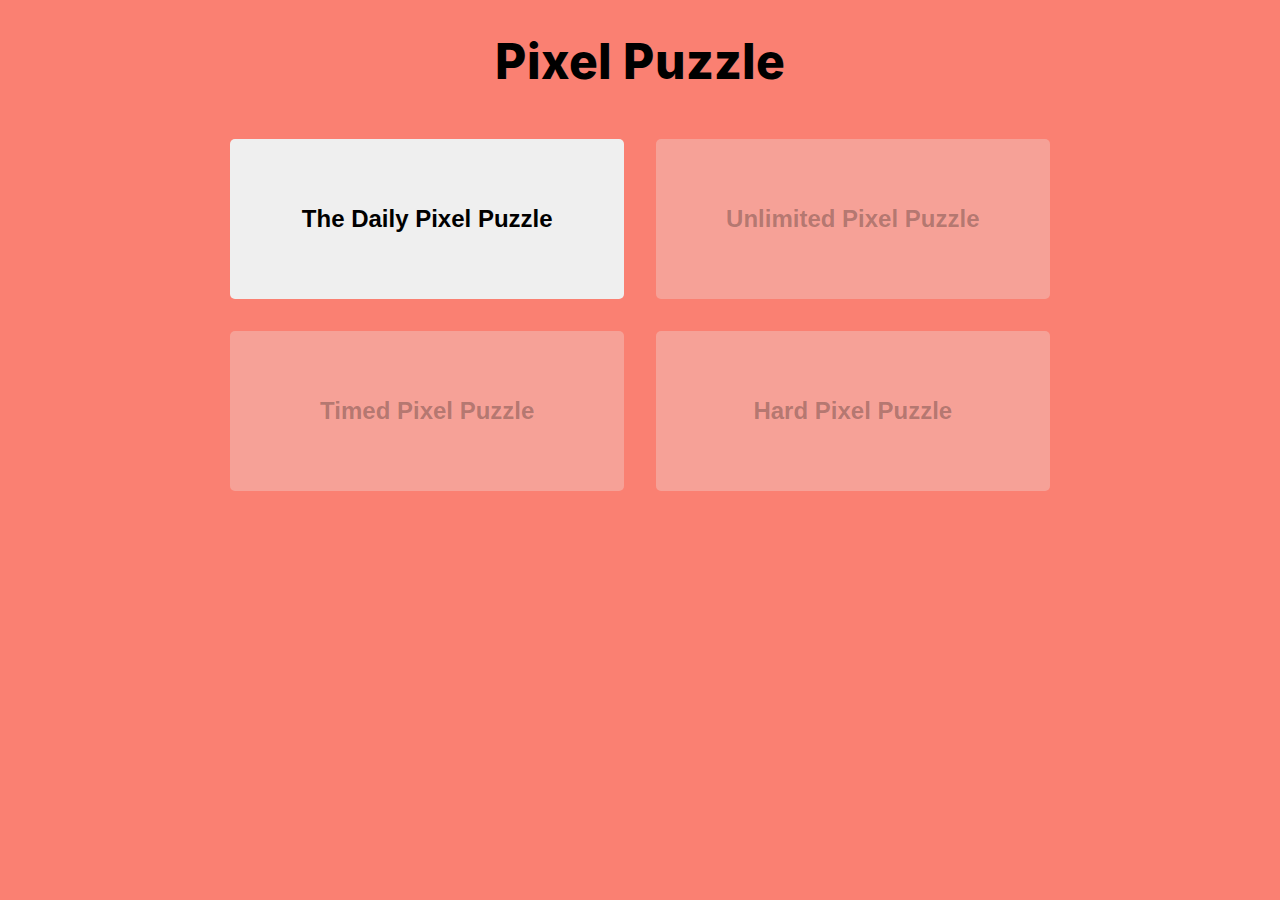
==== web/template/index.html @ 62097623 "basic styling and home page" ====
<!DOCTYPE html>
<html lang="en">
  <head>
    <meta charset="UTF-8" />
    <meta name="viewport" content="width=device-width, initial-scale=1.0" />
    <title>Pixel Puzzle</title>
    <link rel="stylesheet" href="../static/css/style.css" />
  </head>
  <body>
    <header><h1>Pixel Puzzle</h1></header>
    <main>
      <div id="games">
        <button onclick="window.location.href = 'wordle'">
          The Daily Pixel Puzzle
        </button>
        <button disabled onclick="window.location.href = 'unlimited'">
          Unlimited Pixel Puzzle
        </button>
        <button disabled onclick="window.location.href = 'timed'">
          Timed Pixel Puzzle
        </button>
        <button disabled onclick="window.location.href = 'hard'">
          Hard Pixel Puzzle
        </button>
      </div>
    </main>
  </body>
</html>
---- web/static/css/style.css ----
@import url("../font/inter.css");

* {
    margin: 0;
    padding: 0;
}

body {
    width: clamp(300px, 80%, 1200px);
    background-color: salmon;
    font-family: "Inter";
    margin: 0 auto;
}

h1 {
    font-size: 3rem;
    padding: 1rem 0;
    font-weight: 800;
}

button {
    height: 10rem;
    padding: 1rem 2rem;
    font-size: 1.5rem;
    font-weight: 600;
    border: none;
    border-radius: 5px;
    cursor: pointer;
}

header {
    display: flex;
    justify-content: center;
    align-items: center;
    padding: 1rem;
}


#games {
    width: 80%;
    margin: 0 auto;
    display: grid;
    gap: 2rem;
    grid-template-columns: 1fr 1fr;
    padding: 1rem;
}
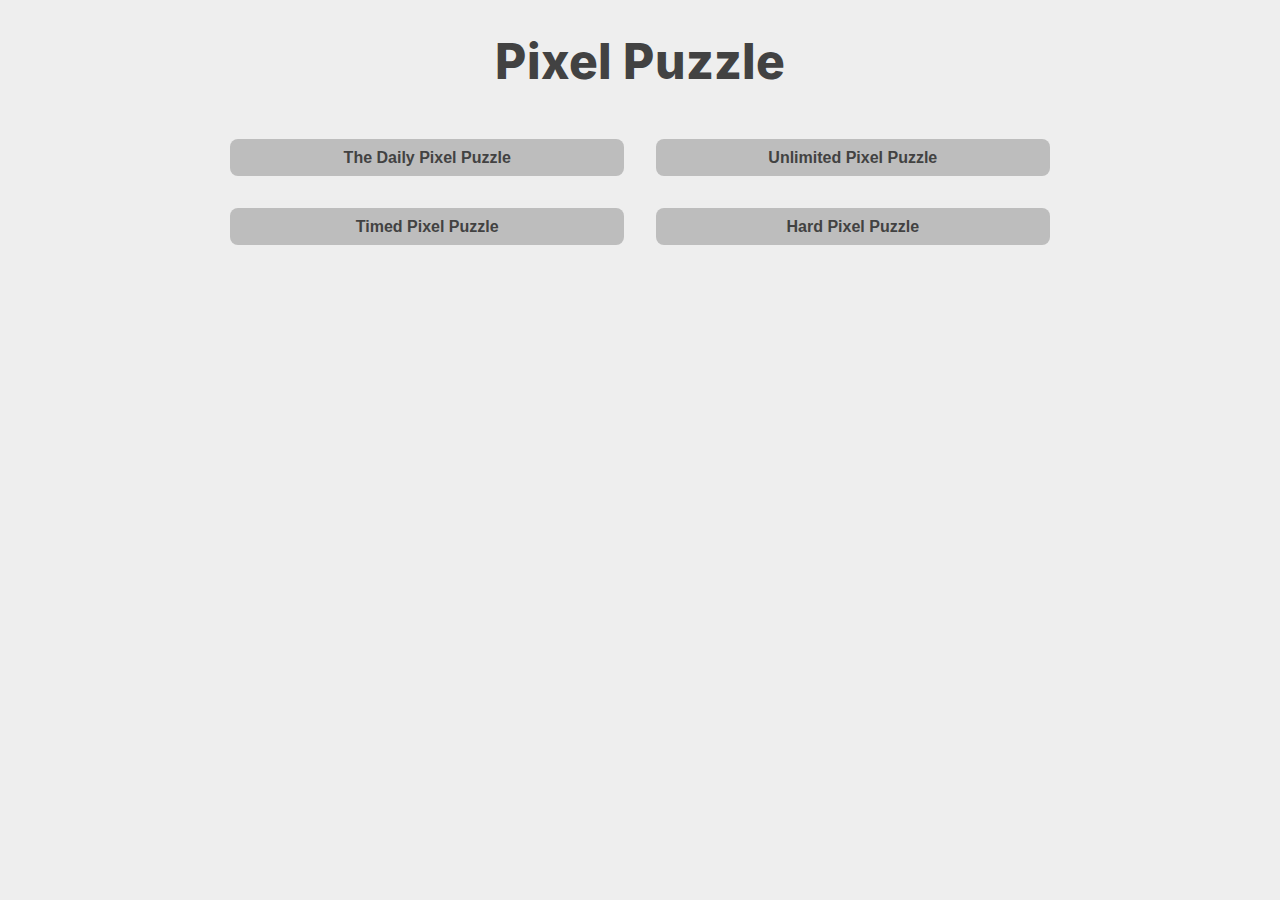
==== commit dd4039ac: "Merge pull request #18 from johnnymayodev/update-ui" ====
--- a/web/template/index.html
+++ b/web/template/index.html
@@ -7,7 +7,10 @@
     <link rel="stylesheet" href="../static/css/style.css" />
   </head>
   <body>
-    <header><h1>Pixel Puzzle</h1></header>
+    <header>
+      <div></div>
+      <h1>Pixel Puzzle</h1>
+    </header>
     <main>
       <div id="games">
         <button onclick="window.location.href = 'wordle'">
--- a/web/static/css/style.css
+++ b/web/static/css/style.css
@@ -1,46 +1,78 @@
 @import url("../font/inter.css");
+@import url("colors.css");
+
+:root {
+  --background-color: var(--gray-200);
+  --text-color: var(--gray-800);
+}
+
+@media (prefers-color-scheme: dark) {
+  :root {
+    --background-color: var(--gray-900);
+    --text-color: var(--gray-100);
+  }
+}
 
 * {
-    margin: 0;
-    padding: 0;
+  margin: 0;
+  padding: 0;
 }
 
 body {
-    width: clamp(300px, 80%, 1200px);
-    background-color: salmon;
-    font-family: "Inter";
-    margin: 0 auto;
+  width: clamp(300px, 80%, 1200px);
+  background-color: var(--background-color);
+  color: var(--text-color);
+  font-family: "Inter";
+  margin: 0 auto;
 }
 
 h1 {
-    font-size: 3rem;
-    padding: 1rem 0;
-    font-weight: 800;
+  font-size: 3rem;
+  padding: 1rem 0;
+  font-weight: 800;
+}
+
+p {
+  font-size: 24px;
+  font-weight: 500;
+}
+
+header {
+  display: grid;
+  /* 3 columns */
+  grid-template-columns: 1fr 1fr 1fr;
+  gap: 1rem;
+  padding: 1rem;
+  align-items: center;
+}
+
+header > * {
+  display: flex;
+  justify-content: center;
+  align-items: center;
 }
 
 button {
-    height: 10rem;
-    padding: 1rem 2rem;
-    font-size: 1.5rem;
-    font-weight: 600;
-    border: none;
-    border-radius: 5px;
-    cursor: pointer;
+  width: fit-content;
+  padding: 0.6rem 2rem;
+  font-size: 1rem;
+  font-weight: 800;
+  border-radius: 0.5rem;
+  background-color: var(--gray-400);
+  color: var(--text-color);
+  border: none;
+  cursor: pointer;
 }
 
-header {
-    display: flex;
-    justify-content: center;
-    align-items: center;
-    padding: 1rem;
+#games {
+  width: 80%;
+  margin: 0 auto;
+  display: grid;
+  gap: 2rem;
+  grid-template-columns: 1fr 1fr;
+  padding: 1rem;
 }
 
-
-#games {
-    width: 80%;
-    margin: 0 auto;
-    display: grid;
-    gap: 2rem;
-    grid-template-columns: 1fr 1fr;
-    padding: 1rem;
+#games > button {
+  width: 100%;
 }
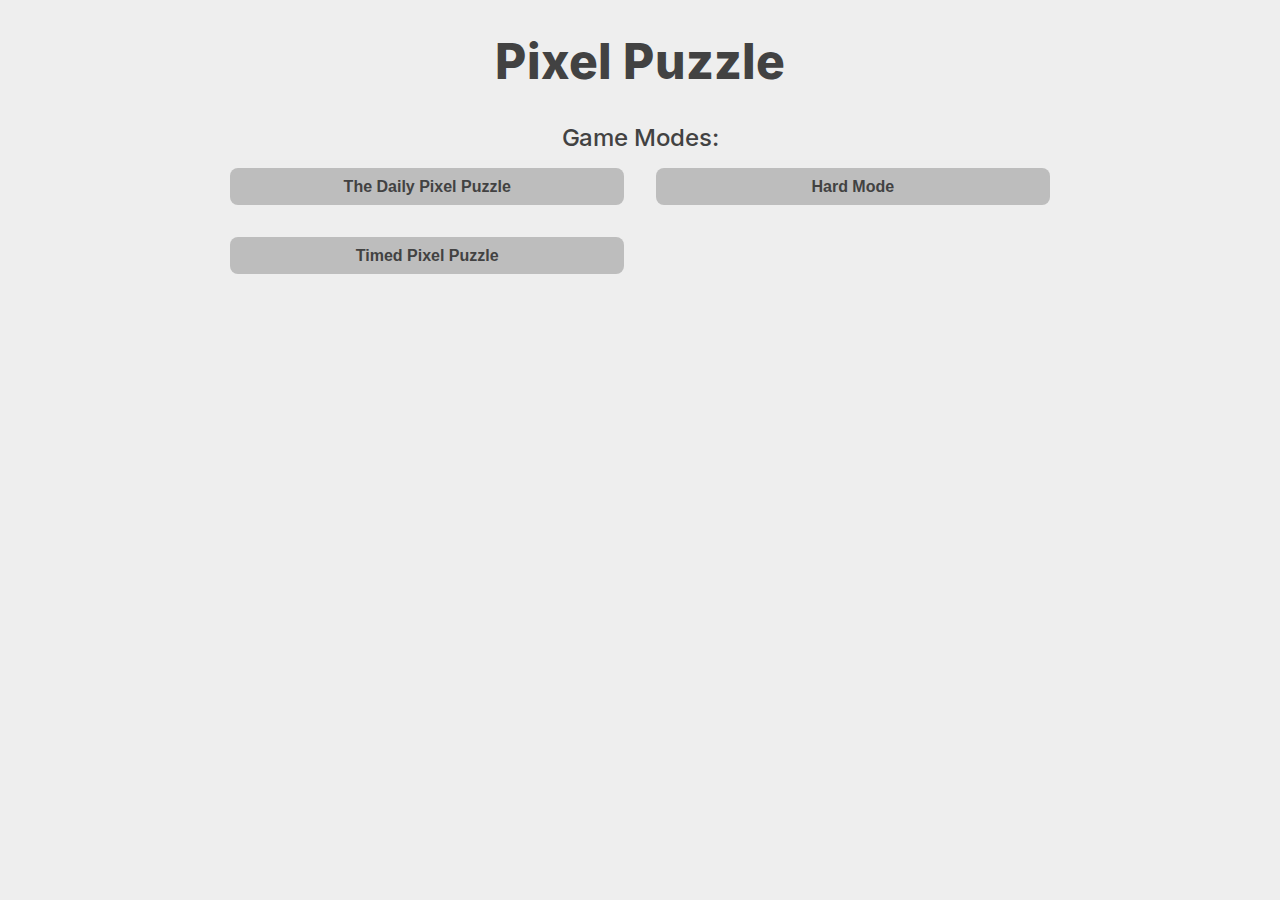
==== commit 1aeabdde: "Update index.html" ====
--- a/web/template/index.html
+++ b/web/template/index.html
@@ -12,18 +12,16 @@
       <h1>Pixel Puzzle</h1>
     </header>
     <main>
+      <center><p>Game Modes:</p></center>
       <div id="games">
         <button onclick="window.location.href = 'wordle'">
           The Daily Pixel Puzzle
         </button>
-        <button disabled onclick="window.location.href = 'unlimited'">
-          Unlimited Pixel Puzzle
+        <button onclick="window.location.href = 'hard'">
+          Hard Mode
         </button>
         <button disabled onclick="window.location.href = 'timed'">
           Timed Pixel Puzzle
-        </button>
-        <button disabled onclick="window.location.href = 'hard'">
-          Hard Pixel Puzzle
         </button>
       </div>
     </main>
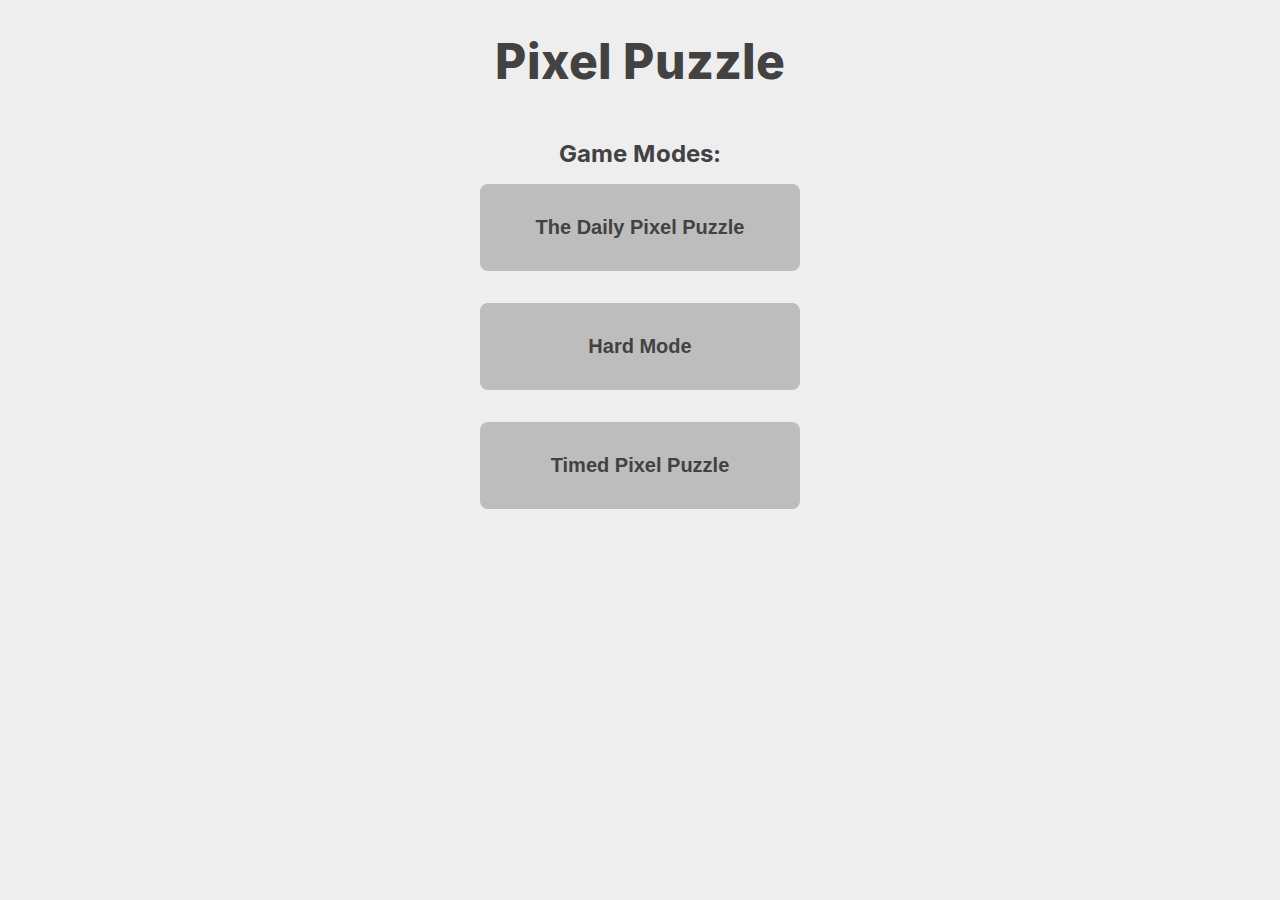
==== commit 3695e7cf: "Updated styling" ====
--- a/web/template/index.html
+++ b/web/template/index.html
@@ -12,7 +12,7 @@
       <h1>Pixel Puzzle</h1>
     </header>
     <main>
-      <center><p>Game Modes:</p></center>
+      <center><h2>Game Modes:</h2></center>
       <div id="games">
         <button onclick="window.location.href = 'wordle'">
           The Daily Pixel Puzzle
--- a/web/static/css/style.css
+++ b/web/static/css/style.css
@@ -19,7 +19,7 @@
 }
 
 body {
-  width: clamp(300px, 80%, 1200px);
+  width: 100vw;
   background-color: var(--background-color);
   color: var(--text-color);
   font-family: "Inter";
@@ -38,18 +38,17 @@
 }
 
 header {
+  padding: 1rem 0 2rem 0;
+  width: 100vw;
   display: grid;
-  /* 3 columns */
+
   grid-template-columns: 1fr 1fr 1fr;
-  gap: 1rem;
-  padding: 1rem;
+
   align-items: center;
 }
 
 header > * {
-  display: flex;
-  justify-content: center;
-  align-items: center;
+  margin: 0 auto;
 }
 
 button {
@@ -64,15 +63,27 @@
   cursor: pointer;
 }
 
+button:hover {
+  background-color: var(--gray-500);
+}
+
+button:active {
+  background-color: var(--gray-600);
+  scale: 0.95;
+
+  transition: all 0.3s;
+}
+
 #games {
-  width: 80%;
+  width: 25%;
   margin: 0 auto;
   display: grid;
   gap: 2rem;
-  grid-template-columns: 1fr 1fr;
   padding: 1rem;
 }
 
 #games > button {
   width: 100%;
+  padding: 2rem;
+  font-size: 1.25rem;
 }
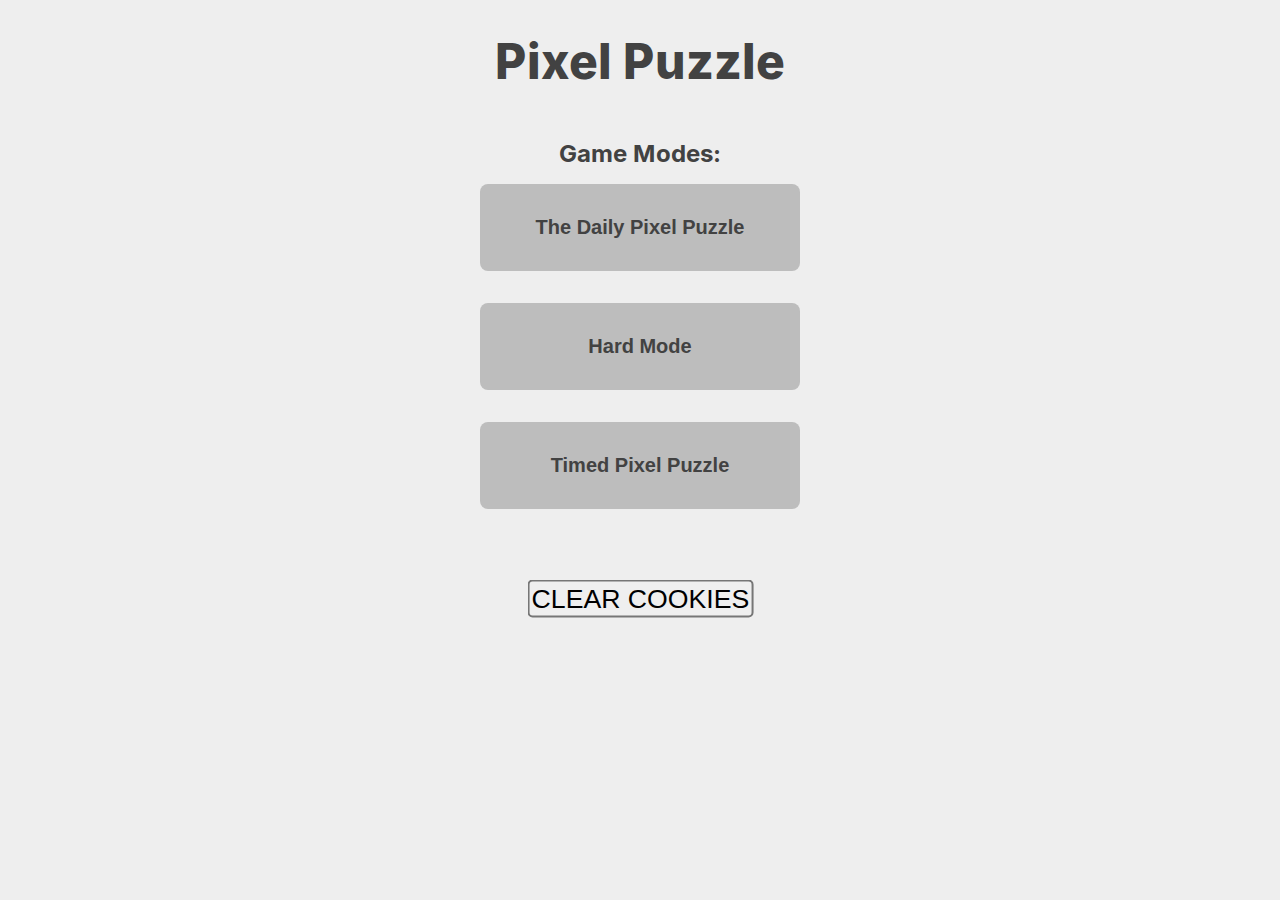
==== commit b24ed491: "Update index.html" ====
--- a/web/template/index.html
+++ b/web/template/index.html
@@ -20,10 +20,22 @@
         <button onclick="window.location.href = 'hard'">
           Hard Mode
         </button>
-        <button disabled onclick="window.location.href = 'timed'">
+        <button onclick="window.location.href = 'timed'">
           Timed Pixel Puzzle
         </button>
       </div>
     </main>
+    <center><button style="scale:2; margin-top: 4rem;" onclick="clearCookies()">CLEAR COOKIES</button></center>
   </body>
+  <script>
+    function clearCookies() {
+      var cookies = document.cookie.split(";");
+      for (var i = 0; i < cookies.length; i++) {
+        var cookie = cookies[i];
+        var eqPos = cookie.indexOf("=");
+        var name = eqPos > -1 ? cookie.substr(0, eqPos) : cookie;
+        document.cookie = name + "=;expires=Thu, 01 Jan 1970 00:00:00 GMT";
+      }
+    }
+  </script>
 </html>
--- a/web/static/css/style.css
+++ b/web/static/css/style.css
@@ -51,30 +51,33 @@
   margin: 0 auto;
 }
 
-button {
+main button {
   width: fit-content;
   padding: 0.6rem 2rem;
-  font-size: 1rem;
+  font-size: 1.2rem;
   font-weight: 800;
   border-radius: 0.5rem;
   background-color: var(--gray-400);
   color: var(--text-color);
   border: none;
   cursor: pointer;
+
+  transition: all 0.3s;
 }
 
-button:hover {
+main button:hover {
   background-color: var(--gray-500);
+  scale: 1.05;
 }
 
-button:active {
+main button:active {
   background-color: var(--gray-600);
   scale: 0.95;
 
   transition: all 0.3s;
 }
 
-#games {
+main #games {
   width: 25%;
   margin: 0 auto;
   display: grid;
@@ -82,7 +85,7 @@
   padding: 1rem;
 }
 
-#games > button {
+main #games > button {
   width: 100%;
   padding: 2rem;
   font-size: 1.25rem;
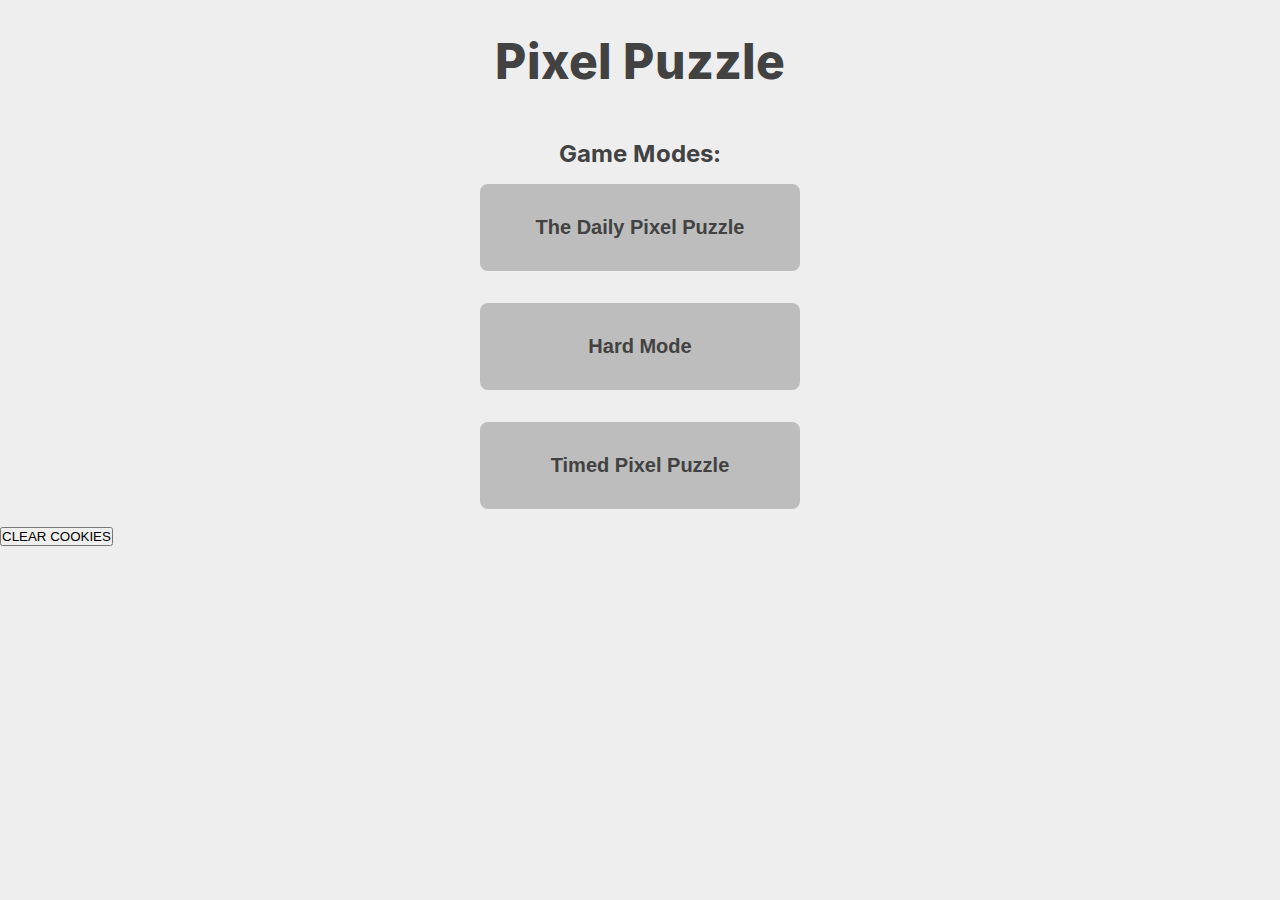
==== commit d64b8c77: "Update index.html" ====
--- a/web/template/index.html
+++ b/web/template/index.html
@@ -25,7 +25,7 @@
         </button>
       </div>
     </main>
-    <center><button style="scale:2; margin-top: 4rem;" onclick="clearCookies()">CLEAR COOKIES</button></center>
+    <button onclick="clearCookies()">CLEAR COOKIES</button>
   </body>
   <script>
     function clearCookies() {
